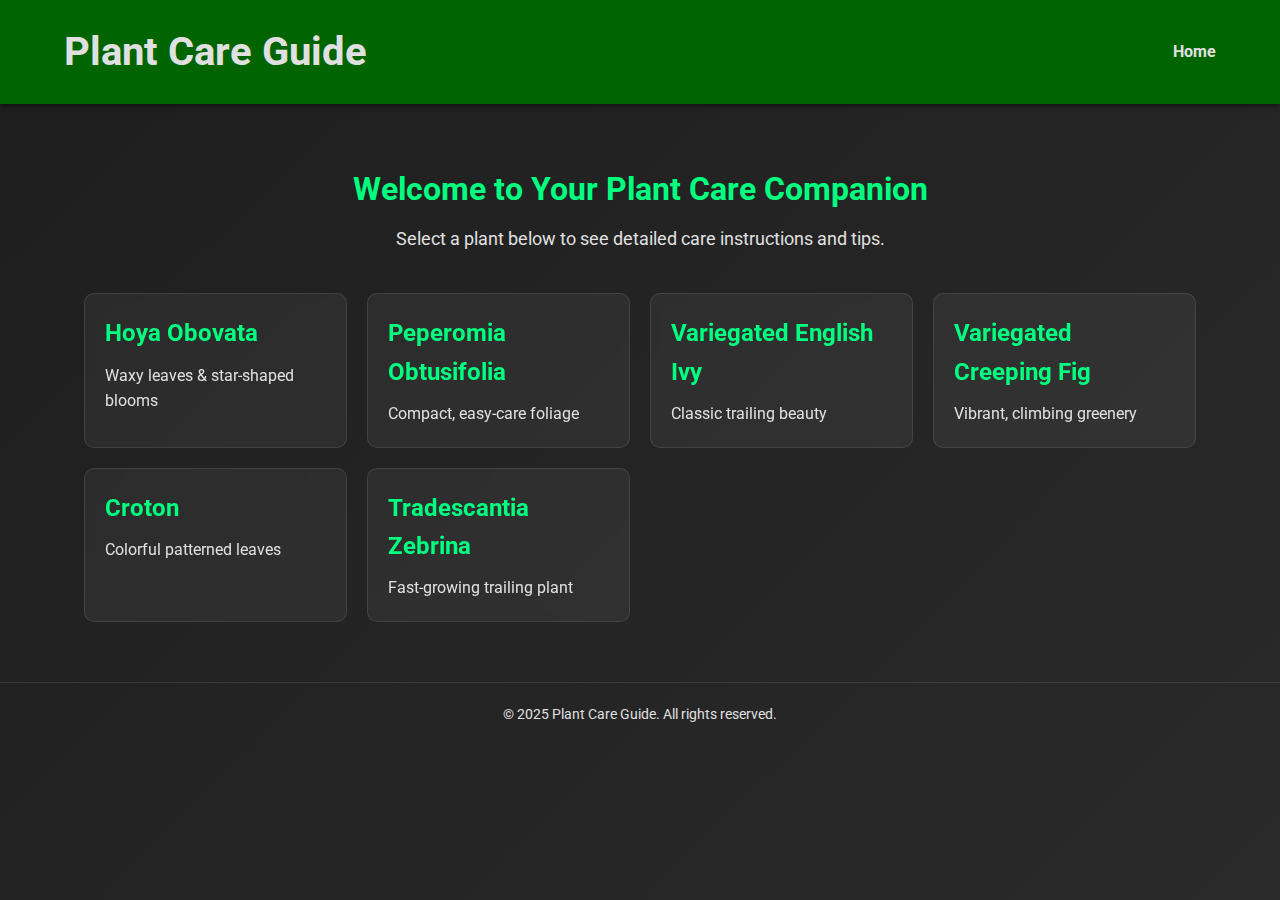
==== index.html @ 5e84147f "initial commit" ====
<!DOCTYPE html>
<html lang="en">
<head>
  <meta charset="UTF-8" />
  <meta name="viewport" content="width=device-width, initial-scale=1" />
  <title>Plant Care Guide</title>
  <!-- Google Fonts -->
  <link rel="preconnect" href="https://fonts.googleapis.com" />
  <link rel="preconnect" href="https://fonts.gstatic.com" crossorigin />
  <link href="https://fonts.googleapis.com/css2?family=Roboto:wght@400;700&display=swap" rel="stylesheet" />
  <link rel="stylesheet" href="styles.css" />
  <style>
    :root {
      --primary-color: #00ff7f; /* Vibrant green accent */
      --background-color: #1e1e1e;
      --secondary-bg: #2a2a2a;
      --card-bg: rgba(255, 255, 255, 0.05);
      --text-color: #e0e0e0;
      --header-bg: #006400;
    }

    * {
      margin: 0;
      padding: 0;
      box-sizing: border-box;
    }

    body {
      font-family: 'Roboto', sans-serif;
      background: linear-gradient(135deg, var(--background-color), var(--secondary-bg));
      color: var(--text-color);
      min-height: 100vh;
      line-height: 1.6;
    }

    header {
      background-color: var(--header-bg);
      padding: 20px 0;
      box-shadow: 0 2px 5px rgba(0, 0, 0, 0.5);
    }

    header .container {
      width: 90%;
      max-width: 1200px;
      margin: 0 auto;
      display: flex;
      align-items: center;
      justify-content: space-between;
    }

    header h1 {
      font-size: 2.5rem;
      color: var(--text-color);
    }

    nav ul {
      list-style: none;
      display: flex;
    }

    nav ul li {
      margin-left: 20px;
    }

    nav ul li a {
      text-decoration: none;
      color: var(--text-color);
      font-weight: 700;
      transition: color 0.3s;
    }

    nav ul li a:hover {
      color: var(--primary-color);
    }

    main {
      width: 90%;
      max-width: 1200px;
      margin: 40px auto;
      padding: 20px;
    }

    .intro {
      text-align: center;
      margin-bottom: 40px;
    }

    .intro h2 {
      font-size: 2rem;
      margin-bottom: 10px;
      color: var(--primary-color);
    }

    .intro p {
      font-size: 1.1rem;
      color: var(--text-color);
    }

    .plant-list {
      display: grid;
      grid-template-columns: repeat(auto-fit, minmax(260px, 1fr));
      gap: 20px;
    }

    .card {
      background: var(--card-bg);
      border: 1px solid rgba(255, 255, 255, 0.1);
      border-radius: 10px;
      padding: 20px;
      transition: transform 0.3s, box-shadow 0.3s;
      backdrop-filter: blur(5px);
    }

    .card a {
      text-decoration: none;
      color: var(--text-color);
      display: block;
    }

    .card h3 {
      font-size: 1.5rem;
      margin-bottom: 10px;
      color: var(--primary-color);
    }

    .card p {
      font-size: 1rem;
      color: var(--text-color);
    }

    .card:hover {
      transform: translateY(-5px);
      box-shadow: 0 10px 20px rgba(0, 0, 0, 0.5);
    }

    footer {
      text-align: center;
      padding: 20px 0;
      margin-top: 40px;
      border-top: 1px solid rgba(255, 255, 255, 0.1);
      font-size: 0.9rem;
      color: var(--text-color);
    }
  </style>
</head>
<body>
  <header>
    <div class="container">
      <h1>Plant Care Guide</h1>
      <nav>
        <ul>
          <li><a href="index.html">Home</a></li>
          <!-- Additional navigation links can be added here -->
        </ul>
      </nav>
    </div>
  </header>
  <main>
    <section class="intro">
      <h2>Welcome to Your Plant Care Companion</h2>
      <p>Select a plant below to see detailed care instructions and tips.</p>
    </section>
    <section class="plant-list" id="plant-list">
      <div class="card">
        <a href="plants/hoya-obovata.html">
          <h3>Hoya Obovata</h3>
          <p>Waxy leaves & star-shaped blooms</p>
        </a>
      </div>
      <div class="card">
        <a href="plants/peperomia-obtusifolia.html">
          <h3>Peperomia Obtusifolia</h3>
          <p>Compact, easy-care foliage</p>
        </a>
      </div>
      <div class="card">
        <a href="plants/english-ivy.html">
          <h3>Variegated English Ivy</h3>
          <p>Classic trailing beauty</p>
        </a>
      </div>
      <div class="card">
        <a href="plants/ficus-pumila.html">
          <h3>Variegated Creeping Fig</h3>
          <p>Vibrant, climbing greenery</p>
        </a>
      </div>
      <div class="card">
        <a href="plants/croton.html">
          <h3>Croton</h3>
          <p>Colorful patterned leaves</p>
        </a>
      </div>
      <div class="card">
        <a href="plants/tradescantia-zebrina.html">
          <h3>Tradescantia Zebrina</h3>
          <p>Fast-growing trailing plant</p>
        </a>
      </div>
    </section>
  </main>
  <footer>
    <p>&copy; 2025 Plant Care Guide. All rights reserved.</p>
  </footer>
</body>
</html>
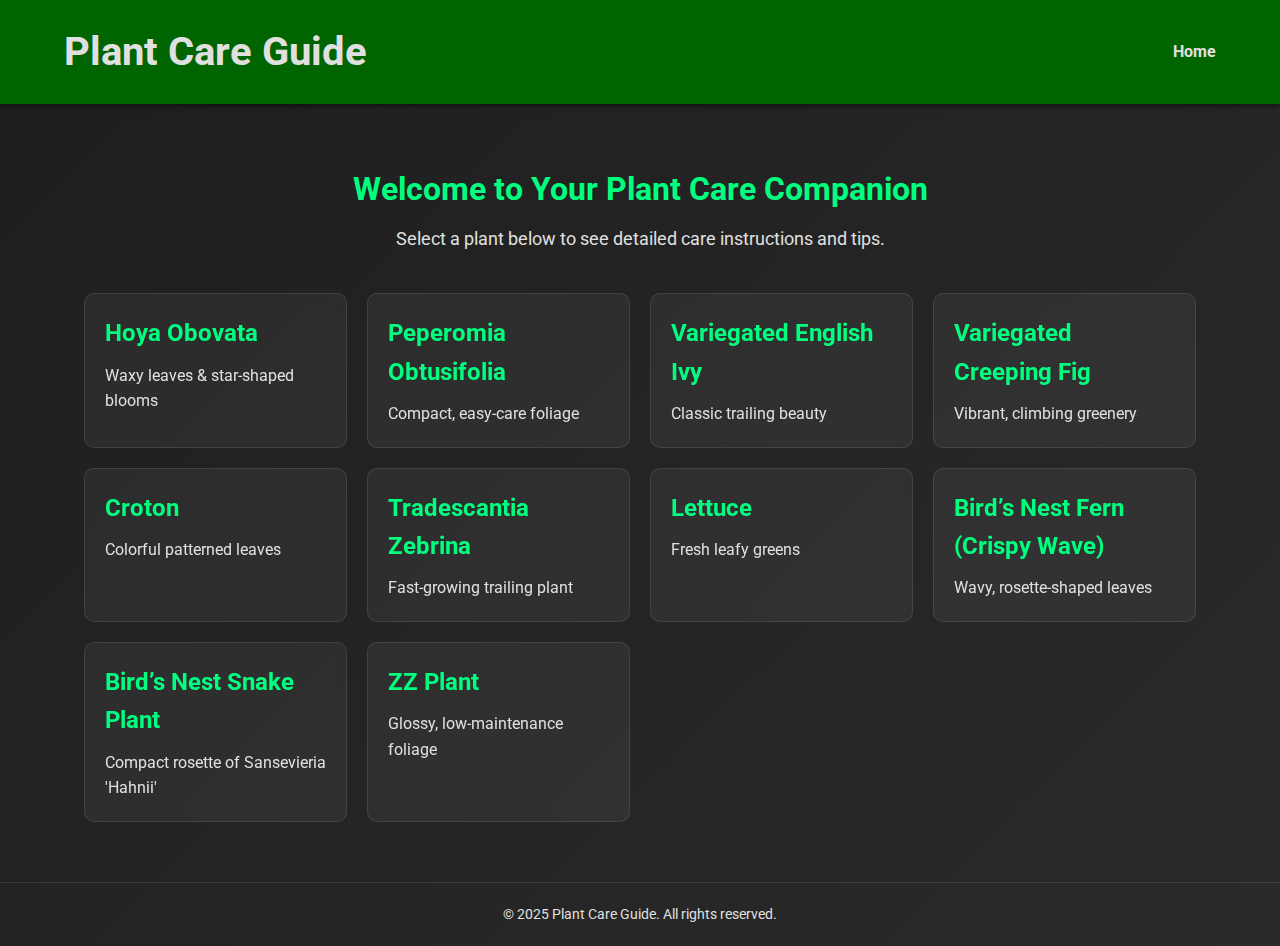
==== commit a8df2204: "created json file, added more plants" ====
--- a/index.html
+++ b/index.html
@@ -8,140 +8,8 @@
   <link rel="preconnect" href="https://fonts.googleapis.com" />
   <link rel="preconnect" href="https://fonts.gstatic.com" crossorigin />
   <link href="https://fonts.googleapis.com/css2?family=Roboto:wght@400;700&display=swap" rel="stylesheet" />
-  <link rel="stylesheet" href="styles.css" />
-  <style>
-    :root {
-      --primary-color: #00ff7f; /* Vibrant green accent */
-      --background-color: #1e1e1e;
-      --secondary-bg: #2a2a2a;
-      --card-bg: rgba(255, 255, 255, 0.05);
-      --text-color: #e0e0e0;
-      --header-bg: #006400;
-    }
-
-    * {
-      margin: 0;
-      padding: 0;
-      box-sizing: border-box;
-    }
-
-    body {
-      font-family: 'Roboto', sans-serif;
-      background: linear-gradient(135deg, var(--background-color), var(--secondary-bg));
-      color: var(--text-color);
-      min-height: 100vh;
-      line-height: 1.6;
-    }
-
-    header {
-      background-color: var(--header-bg);
-      padding: 20px 0;
-      box-shadow: 0 2px 5px rgba(0, 0, 0, 0.5);
-    }
-
-    header .container {
-      width: 90%;
-      max-width: 1200px;
-      margin: 0 auto;
-      display: flex;
-      align-items: center;
-      justify-content: space-between;
-    }
-
-    header h1 {
-      font-size: 2.5rem;
-      color: var(--text-color);
-    }
-
-    nav ul {
-      list-style: none;
-      display: flex;
-    }
-
-    nav ul li {
-      margin-left: 20px;
-    }
-
-    nav ul li a {
-      text-decoration: none;
-      color: var(--text-color);
-      font-weight: 700;
-      transition: color 0.3s;
-    }
-
-    nav ul li a:hover {
-      color: var(--primary-color);
-    }
-
-    main {
-      width: 90%;
-      max-width: 1200px;
-      margin: 40px auto;
-      padding: 20px;
-    }
-
-    .intro {
-      text-align: center;
-      margin-bottom: 40px;
-    }
-
-    .intro h2 {
-      font-size: 2rem;
-      margin-bottom: 10px;
-      color: var(--primary-color);
-    }
-
-    .intro p {
-      font-size: 1.1rem;
-      color: var(--text-color);
-    }
-
-    .plant-list {
-      display: grid;
-      grid-template-columns: repeat(auto-fit, minmax(260px, 1fr));
-      gap: 20px;
-    }
-
-    .card {
-      background: var(--card-bg);
-      border: 1px solid rgba(255, 255, 255, 0.1);
-      border-radius: 10px;
-      padding: 20px;
-      transition: transform 0.3s, box-shadow 0.3s;
-      backdrop-filter: blur(5px);
-    }
-
-    .card a {
-      text-decoration: none;
-      color: var(--text-color);
-      display: block;
-    }
-
-    .card h3 {
-      font-size: 1.5rem;
-      margin-bottom: 10px;
-      color: var(--primary-color);
-    }
-
-    .card p {
-      font-size: 1rem;
-      color: var(--text-color);
-    }
-
-    .card:hover {
-      transform: translateY(-5px);
-      box-shadow: 0 10px 20px rgba(0, 0, 0, 0.5);
-    }
-
-    footer {
-      text-align: center;
-      padding: 20px 0;
-      margin-top: 40px;
-      border-top: 1px solid rgba(255, 255, 255, 0.1);
-      font-size: 0.9rem;
-      color: var(--text-color);
-    }
-  </style>
+  <!-- Link to external stylesheet -->
+  <link rel="stylesheet" href="style.css" />
 </head>
 <body>
   <header>
@@ -150,57 +18,50 @@
       <nav>
         <ul>
           <li><a href="index.html">Home</a></li>
-          <!-- Additional navigation links can be added here -->
+          <!-- Additional navigation links if needed -->
         </ul>
       </nav>
     </div>
   </header>
+  
   <main>
     <section class="intro">
       <h2>Welcome to Your Plant Care Companion</h2>
       <p>Select a plant below to see detailed care instructions and tips.</p>
     </section>
+    <!-- This container will be populated dynamically -->
     <section class="plant-list" id="plant-list">
-      <div class="card">
-        <a href="plants/hoya-obovata.html">
-          <h3>Hoya Obovata</h3>
-          <p>Waxy leaves & star-shaped blooms</p>
-        </a>
-      </div>
-      <div class="card">
-        <a href="plants/peperomia-obtusifolia.html">
-          <h3>Peperomia Obtusifolia</h3>
-          <p>Compact, easy-care foliage</p>
-        </a>
-      </div>
-      <div class="card">
-        <a href="plants/english-ivy.html">
-          <h3>Variegated English Ivy</h3>
-          <p>Classic trailing beauty</p>
-        </a>
-      </div>
-      <div class="card">
-        <a href="plants/ficus-pumila.html">
-          <h3>Variegated Creeping Fig</h3>
-          <p>Vibrant, climbing greenery</p>
-        </a>
-      </div>
-      <div class="card">
-        <a href="plants/croton.html">
-          <h3>Croton</h3>
-          <p>Colorful patterned leaves</p>
-        </a>
-      </div>
-      <div class="card">
-        <a href="plants/tradescantia-zebrina.html">
-          <h3>Tradescantia Zebrina</h3>
-          <p>Fast-growing trailing plant</p>
-        </a>
-      </div>
+      <!-- Dynamic plant cards will be injected here -->
     </section>
   </main>
+
   <footer>
     <p>&copy; 2025 Plant Care Guide. All rights reserved.</p>
   </footer>
+
+  <!-- JavaScript to load the plants from plants.json and generate cards -->
+  <script>
+    document.addEventListener("DOMContentLoaded", function () {
+      fetch('plants.json')
+        .then(response => response.json())
+        .then(plants => {
+          const plantListContainer = document.getElementById('plant-list');
+          plants.forEach(plant => {
+            const card = document.createElement('div');
+            card.className = 'card';
+            card.innerHTML = `
+              <a href="${plant.url}">
+                <h3>${plant.title}</h3>
+                <p>${plant.description}</p>
+              </a>
+            `;
+            plantListContainer.appendChild(card);
+          });
+        })
+        .catch(error => {
+          console.error("Error loading plant data:", error);
+        });
+    });
+  </script>
 </body>
 </html>
--- a/style.css
+++ b/style.css
@@ -0,0 +1,151 @@
+/* styles.css */
+:root {
+    --primary-color: #00ff7f; /* Vibrant green accent */
+    --background-color: #1e1e1e;
+    --secondary-bg: #2a2a2a;
+    --card-bg: rgba(255, 255, 255, 0.05);
+    --text-color: #e0e0e0;
+    --header-bg: #006400;
+  }
+  
+  * {
+    margin: 0;
+    padding: 0;
+    box-sizing: border-box;
+  }
+  
+  body {
+    font-family: 'Roboto', sans-serif;
+    background: linear-gradient(135deg, var(--background-color), var(--secondary-bg));
+    color: var(--text-color);
+    min-height: 100vh;
+    line-height: 1.6;
+  }
+  
+  header {
+    background-color: var(--header-bg);
+    padding: 20px 0;
+    box-shadow: 0 2px 5px rgba(0, 0, 0, 0.5);
+  }
+  
+  header .container {
+    width: 90%;
+    max-width: 1200px;
+    margin: 0 auto;
+    display: flex;
+    align-items: center;
+    justify-content: space-between;
+  }
+  
+  header h1 {
+    font-size: 2.5rem;
+    color: var(--text-color);
+  }
+  
+  nav ul {
+    list-style: none;
+    display: flex;
+  }
+  
+  nav ul li {
+    margin-left: 20px;
+  }
+  
+  nav ul li a {
+    text-decoration: none;
+    color: var(--text-color);
+    font-weight: 700;
+    transition: color 0.3s;
+  }
+  
+  nav ul li a:hover {
+    color: var(--primary-color);
+  }
+  
+  main {
+    width: 90%;
+    max-width: 1200px;
+    margin: 40px auto;
+    padding: 20px;
+  }
+  
+  .intro {
+    text-align: center;
+    margin-bottom: 40px;
+  }
+  
+  .intro h2 {
+    font-size: 2rem;
+    margin-bottom: 10px;
+    color: var(--primary-color);
+  }
+  
+  .intro p {
+    font-size: 1.1rem;
+    color: var(--text-color);
+  }
+  
+  .plant-list {
+    display: grid;
+    grid-template-columns: repeat(auto-fit, minmax(260px, 1fr));
+    gap: 20px;
+  }
+  
+  .card {
+    background: var(--card-bg);
+    border: 1px solid rgba(255, 255, 255, 0.1);
+    border-radius: 10px;
+    padding: 20px;
+    transition: transform 0.3s, box-shadow 0.3s;
+    backdrop-filter: blur(5px);
+  }
+  
+  .card a {
+    text-decoration: none;
+    color: var(--text-color);
+    display: block;
+  }
+  
+  .card h3 {
+    font-size: 1.5rem;
+    margin-bottom: 10px;
+    color: var(--primary-color);
+  }
+  
+  .card p {
+    font-size: 1rem;
+    color: var(--text-color);
+  }
+  
+  .card:hover {
+    transform: translateY(-5px);
+    box-shadow: 0 10px 20px rgba(0, 0, 0, 0.5);
+  }
+  
+  .plant-detail {
+    background: var(--card-bg);
+    padding: 20px;
+    border-radius: 10px;
+    backdrop-filter: blur(5px);
+    box-shadow: 0 4px 6px rgba(0, 0, 0, 0.4);
+  }
+  
+  .plant-detail h2 {
+    color: var(--primary-color);
+    font-size: 2rem;
+    margin-bottom: 20px;
+  }
+  
+  .plant-detail p {
+    margin-bottom: 15px;
+  }
+  
+  footer {
+    text-align: center;
+    padding: 20px 0;
+    margin-top: 40px;
+    border-top: 1px solid rgba(255, 255, 255, 0.1);
+    font-size: 0.9rem;
+    color: var(--text-color);
+  }
+  